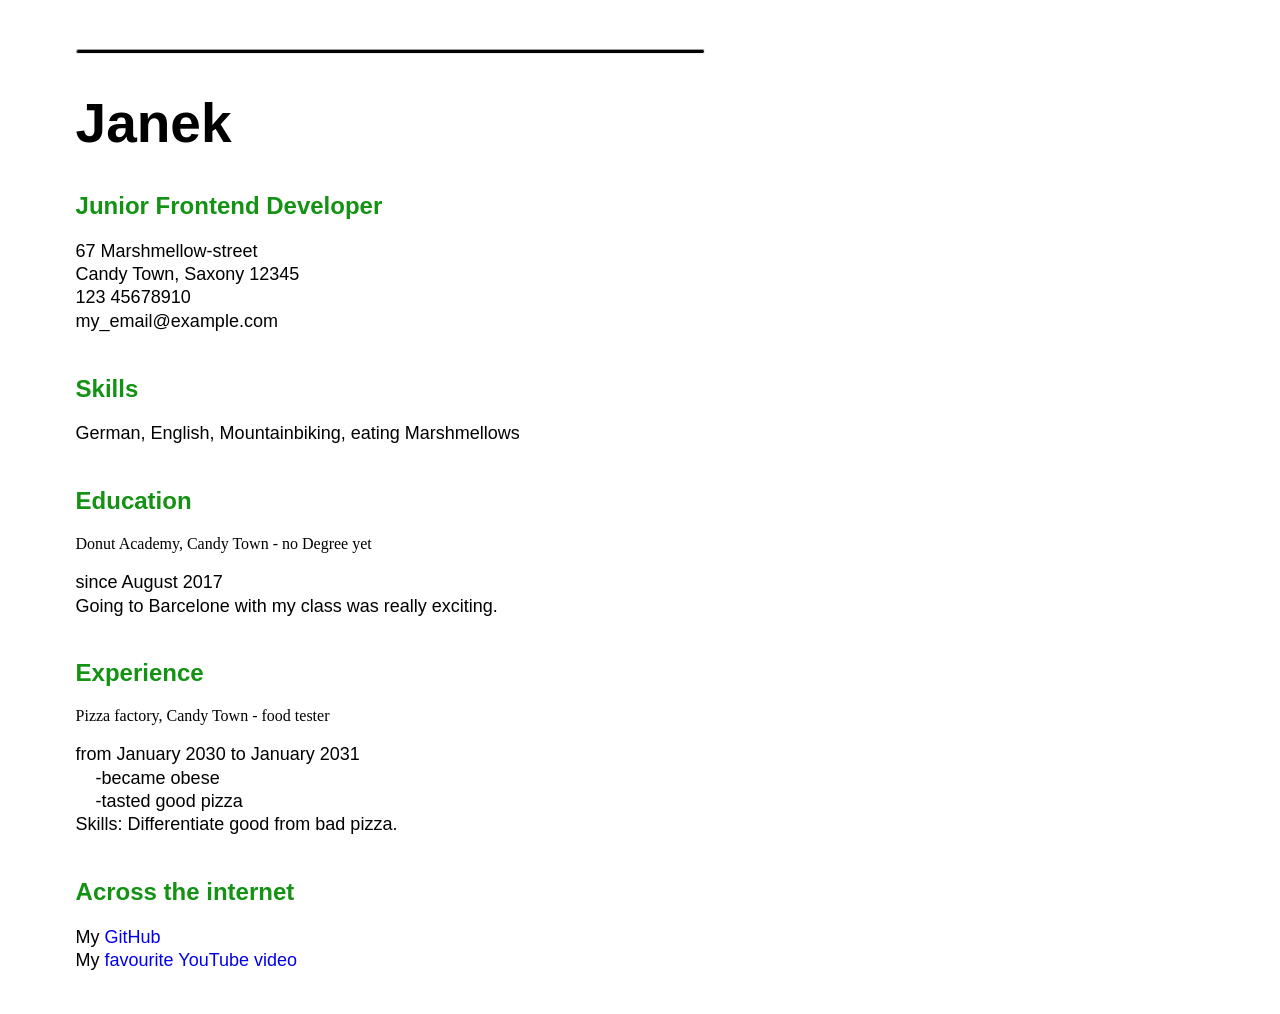
==== Frontend Projects/01-single-page-cv/index.html @ 44ed6b08 "project done" ====
<!DOCTYPE html>
<html lang="de">
<head>
    <meta charset="UTF-8">
    <meta name="viewport" content="width=device-width, initial-scale=1.0">
    <title>Janek - Student</title>
    <!-- SEO Meta Tags-->
    <meta name="desciption" content="CV from Janek">
    <meta name="author" content="Janek">
    <!-- Open Graph Tags-->
    <meta property="og:title" content="Janek - Student">
    <meta property="og:desciption" content="Single Page CV of Janek">
    <meta property="og:image" content="https://res.cloudinary.com/duidrgg1k/image/upload/v1725421776/male-technologist_n0fbey.png">
    <meta property="og:type" content="website">
    <!-- Favicon -->
    <link rel="icon" href="assets/favicon.ico" type="image/x-icon" />
    <!-- Stylesheets -->
    <link rel="stylesheet" href="style.css">
</head>

<body>
    <br>
    <br>
    <hr id="top_breakline">
    <h1 id="main_heading">Janek</h1>
    <h2 class="heading">Junior Frontend Developer</h3>
    <pre class="text">
67 Marshmellow-street
Candy Town, Saxony 12345
123 45678910
my_email@example.com
    </pre>
    <h2 class="heading">Skills</h3>
    <pre class="text">
German, English, Mountainbiking, eating Marshmellows
    </pre>
    <h2 class="heading">Education</h2>
    <p class="blue_text">Donut Academy, Candy Town - no Degree yet</p>
    <pre class="text">
since August 2017
Going to Barcelone with my class was really exciting.
    </pre>
    <h2 class="heading">Experience</h2>
    <p class="blue_text">Pizza factory, Candy Town - food tester</p>
    <pre class="text">
from January 2030 to January 2031
    -became obese
    -tasted good pizza
Skills: Differentiate good from bad pizza.
    </pre>
    <h2 class="heading">Across the internet</h2>
    <pre class="text">
My <a href="https://github.com/JanekGER" class="link" target="_blank">GitHub</a>
My <a href="https://www.youtube.com/watch?v=xvFZjo5PgG0" class="link" target="_blank">favourite YouTube video</a>
    </pre>
</body>
</html>
---- Frontend Projects/01-single-page-cv/style.css ----
#top_breakline {
    margin-right: 15cm;
    height: 3px;
    background-color: black;
    border-radius:10px;
    margin-top: 5px;
}
#main_heading {
    color: black;
    font-family: sans-serif;
    font-size: 55px;
}
.heading {
    color: rgb(20, 146, 20);
    font-family: sans-serif;
    font-size: x-large;
    margin-top: 5px;
}
.text {
    color:black;
    font-family: sans-serif;
    font-size: large;
    line-height: 1.3;
}
.link {
    text-decoration: none;
}
html, body {
    margin-left: 1cm;
}
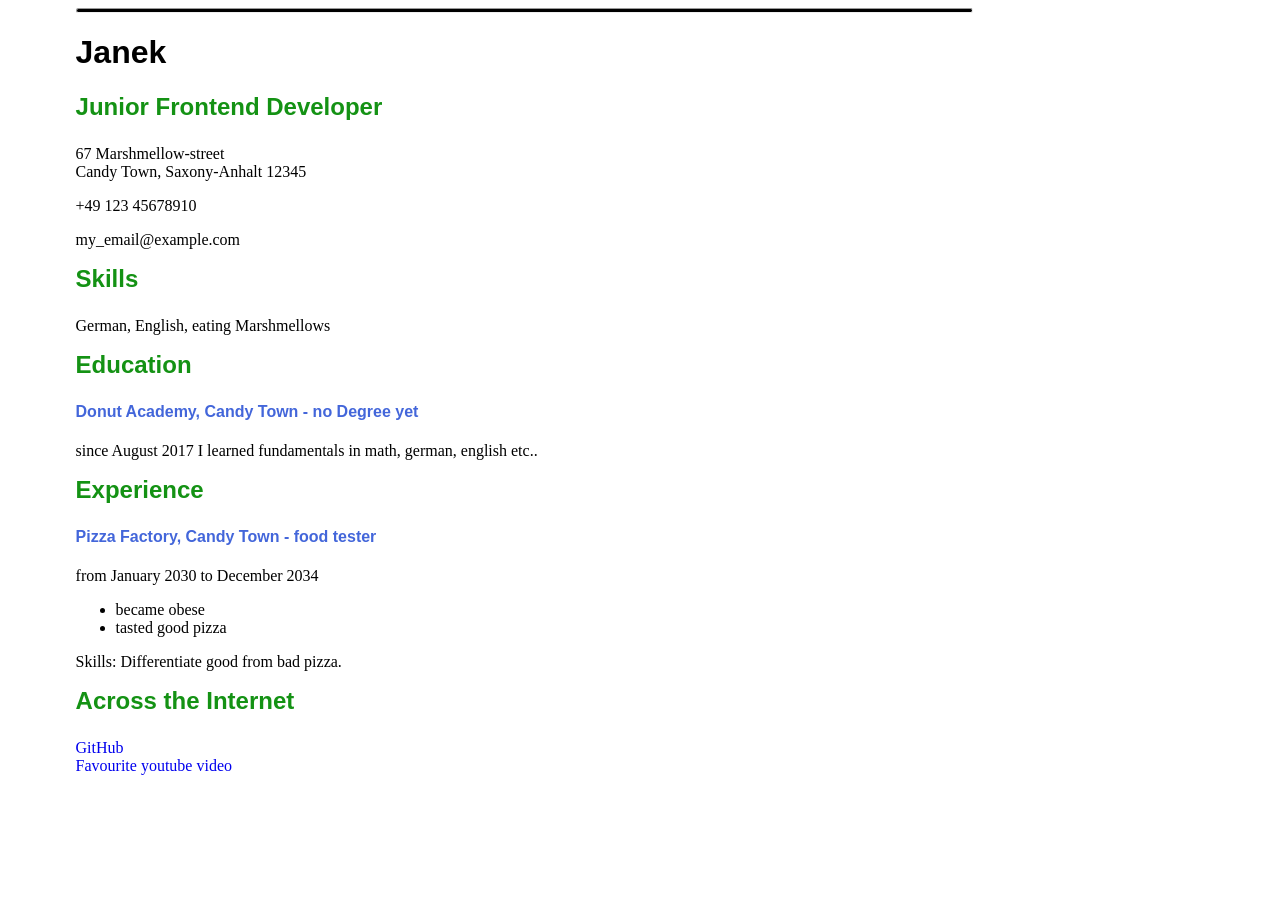
==== commit 732651f7: "improved index.html and style.css" ====
--- a/Frontend Projects/01-single-page-cv/index.html
+++ b/Frontend Projects/01-single-page-cv/index.html
@@ -5,11 +5,11 @@
     <meta name="viewport" content="width=device-width, initial-scale=1.0">
     <title>Janek - Student</title>
     <!-- SEO Meta Tags-->
-    <meta name="desciption" content="CV from Janek">
+    <meta name="description" content="CV from Janek">
     <meta name="author" content="Janek">
     <!-- Open Graph Tags-->
     <meta property="og:title" content="Janek - Student">
-    <meta property="og:desciption" content="Single Page CV of Janek">
+    <meta property="og:description" content="Single Page CV of Janek">
     <meta property="og:image" content="https://res.cloudinary.com/duidrgg1k/image/upload/v1725421776/male-technologist_n0fbey.png">
     <meta property="og:type" content="website">
     <!-- Favicon -->
@@ -19,39 +19,56 @@
 </head>
 
 <body>
-    <br>
-    <br>
-    <hr id="top_breakline">
-    <h1 id="main_heading">Janek</h1>
-    <h2 class="heading">Junior Frontend Developer</h3>
-    <pre class="text">
-67 Marshmellow-street
-Candy Town, Saxony 12345
-123 45678910
-my_email@example.com
-    </pre>
-    <h2 class="heading">Skills</h3>
-    <pre class="text">
-German, English, Mountainbiking, eating Marshmellows
-    </pre>
-    <h2 class="heading">Education</h2>
-    <p class="blue_text">Donut Academy, Candy Town - no Degree yet</p>
-    <pre class="text">
-since August 2017
-Going to Barcelone with my class was really exciting.
-    </pre>
-    <h2 class="heading">Experience</h2>
-    <p class="blue_text">Pizza factory, Candy Town - food tester</p>
-    <pre class="text">
-from January 2030 to January 2031
-    -became obese
-    -tasted good pizza
-Skills: Differentiate good from bad pizza.
-    </pre>
-    <h2 class="heading">Across the internet</h2>
-    <pre class="text">
-My <a href="https://github.com/JanekGER" class="link" target="_blank">GitHub</a>
-My <a href="https://www.youtube.com/watch?v=xvFZjo5PgG0" class="link" target="_blank">favourite YouTube video</a>
-    </pre>
+    <hr id="top-breakline">
+    <h1 id="main-heading">Janek</h1>
+    
+    <section class="contact-info">
+        <h3>Junior Frontend Developer</h3>
+        67 Marshmellow-street <br>
+        Candy Town, Saxony-Anhalt 12345
+        <p>+49 123 45678910</p>
+        <p>my_email@example.com</p>
+    </section>
+
+    <section class="skills">
+        <h3>Skills</h3>
+        <p>
+            German, English, eating Marshmellows
+        </p>
+    </section>
+
+    <section class="education">
+        <h3>Education</h3>
+        <h4>Donut Academy, Candy Town - no Degree yet</h4>
+        <p>
+            since August 2017
+            I learned fundamentals in math, german, english etc..
+        </p>
+    </section>
+
+    <section>
+        <h3>Experience</h3>
+        <h4>Pizza Factory, Candy Town - food tester</h4>
+        <p>
+            from January 2030 to December 2034
+        </p>
+        <ul>
+            <li>
+                became obese
+            </li>
+            <li>
+                tasted good pizza
+            </li>
+        </ul>
+        <p>
+            Skills: Differentiate good from bad pizza.
+        </p>
+    </section>
+    <section>
+        <h3>Across the Internet</h3>
+        <a href="https://github.com/JanekGER">GitHub</a> <br>
+        <a href="https://www.youtube.com/watch?v=xvFZjo5PgG0">Favourite youtube video</a>
+
+    </section>
 </body>
 </html>
--- a/Frontend Projects/01-single-page-cv/style.css
+++ b/Frontend Projects/01-single-page-cv/style.css
@@ -1,30 +1,27 @@
-#top_breakline {
-    margin-right: 15cm;
-    height: 3px;
-    background-color: black;
-    border-radius:10px;
-    margin-top: 5px;
+html, body {
+    margin-left: 1cm;
 }
-#main_heading {
-    color: black;
-    font-family: sans-serif;
-    font-size: 55px;
-}
-.heading {
+h3 {
     color: rgb(20, 146, 20);
     font-family: sans-serif;
     font-size: x-large;
     margin-top: 5px;
 }
-.text {
-    color:black;
-    font-family: sans-serif;
-    font-size: large;
-    line-height: 1.3;
-}
-.link {
+a {
     text-decoration: none;
 }
-html, body {
-    margin-left: 1cm;
+h4 {
+    color: rgb(67, 102, 218);
+    font-family: sans-serif;
+}
+#top-breakline {
+    background-color: black;
+    margin-right: 25%;
+    height: 3px;
+    border-radius: 10px;
+}
+#main-heading {
+    color: black;
+    font-family: sans-serif;
+    /*font-size: 55px;*/
 }
